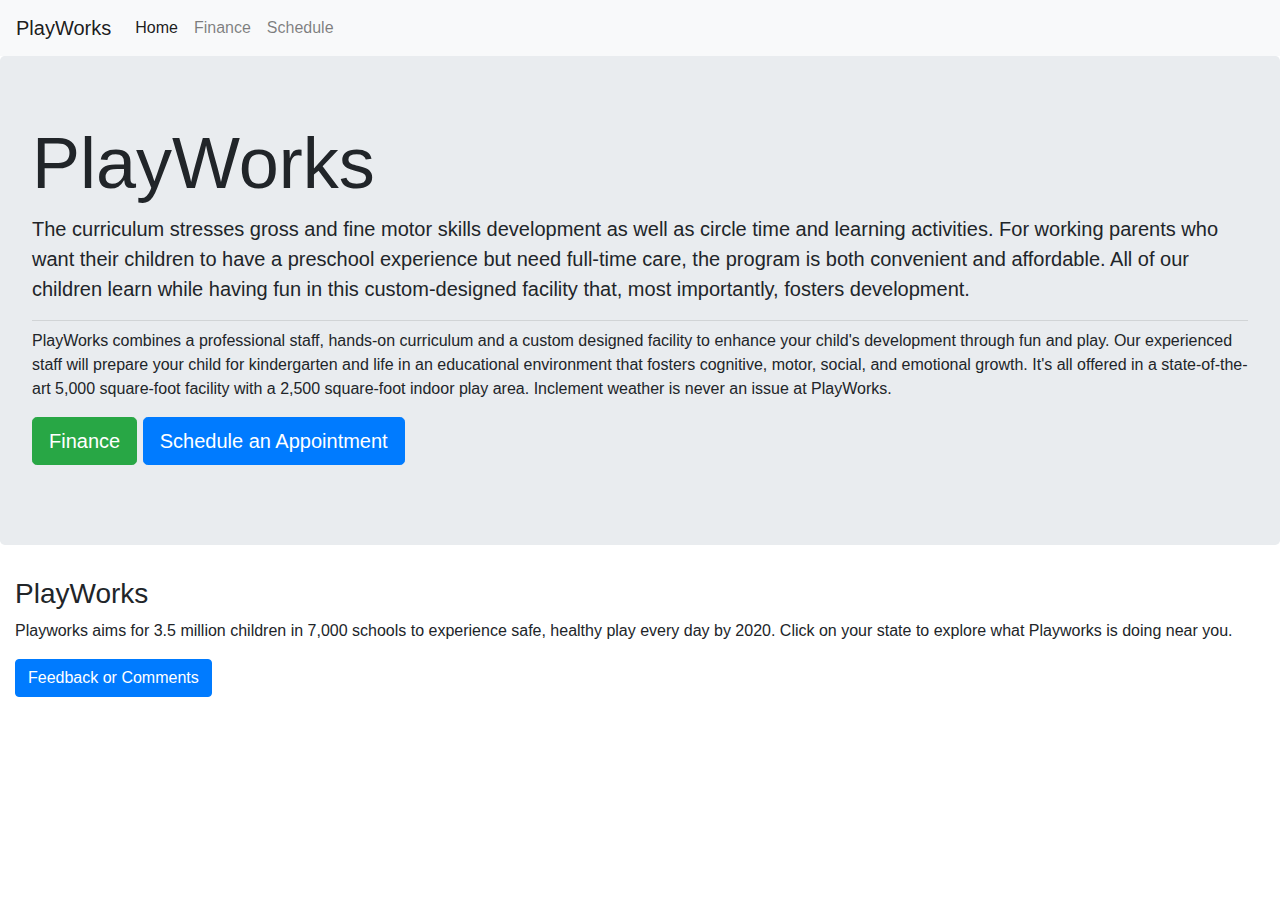
==== New/index.html @ de08fdd3 "Created a total new look with fresh codes" ====
<!DOCTYPE html>
<html lang="en">
<head>
    <meta charset="UTF-8">
    <meta name="viewport" content="width=device-width, initial-scale=1.0">
    <meta http-equiv="X-UA-Compatible" content="ie=edge">
    <title>PlayWorks</title>
    <link rel="stylesheet" href="CSS/bootstrap.min.css">
</head>
<body>
    <nav class="navbar navbar-expand-lg navbar-light bg-light">
        <a class="navbar-brand" href="index.html">PlayWorks</a>
        <button class="navbar-toggler" type="button" data-toggle="collapse" data-target="#navbarSupportedContent" aria-controls="navbarSupportedContent" aria-expanded="false" aria-label="Toggle navigation">
          <span class="navbar-toggler-icon"></span>
        </button>
      
        <div class="collapse navbar-collapse" id="navbarSupportedContent">
          <ul class="navbar-nav mr-auto">
            <li class="nav-item active">
              <a class="nav-link" href="index.html">Home <span class="sr-only">(current)</span></a>
            </li>
            <li class="nav-item">
              <a class="nav-link" href="check_balance.html">Finance</span></a>
            </li>
            <li class="nav-item">
              <a class="nav-link" href="schedule.html">Schedule</a>
            </li>
          </ul>
         
        </div>
      </nav>


      <div class="jumbotron">
        <h1 class="display-3">PlayWorks</h1>
        <p class="lead">The curriculum stresses gross and fine motor skills development as well as circle time and learning activities. For working parents who want their children to have a preschool experience but need full-time care, the program is both convenient and affordable. All of our children learn while having fun in this custom-designed facility that, most importantly, fosters development.</p>
        <hr class="my-2">
        <p>PlayWorks combines a professional staff, hands-on curriculum and a custom designed facility to enhance your child's development through fun and play. Our experienced staff will prepare your child for kindergarten and life in an educational environment that fosters cognitive, motor, social, and emotional growth. It's all offered in a state-of-the-art 5,000 square-foot facility with a 2,500 square-foot indoor play area. Inclement weather is never an issue at PlayWorks.</p>
        <p class="lead">
          <a class="btn btn-success btn-lg" href="check_balance.html" role="button">Finance</a>
          <a class="btn btn-primary btn-lg" href="schedule.html" role="button">Schedule an Appointment</a>
          
        </p>
      </div>


  <footer>

    <div class="container-fluid">
      <div class="row">

        <div class="col-lg-12 col-md-6 footer-info">
          <h3>PlayWorks</h3>
          <p>Playworks aims for 3.5 million children in 7,000 schools to experience safe, healthy play every day by 2020. Click on your state to explore what Playworks is doing near you.</p>
          




          <button type="button" class="btn btn-primary" data-toggle="modal" data-target=".feedbackmodel">Feedback or Comments</button>

          <div class="modal fade feedbackmodel text-dark" tabindex="-1" role="dialog" aria-labelledby="myLargeModalLabel" aria-hidden="true">
            <div class="modal-dialog modal-lg">
              <div class="modal-content">
                
                <div class="modal-header">
                  <h5 class="modal-title" id="exampleModalLongTitle">Feedback or Comments</h5>
                  <button type="button" class="close" data-dismiss="modal" aria-label="Close">
                    <span aria-hidden="true">&times;</span>
                  </button>
                </div>
                <div class="modal-body">
                  <label >Full Name:</label>
                  <input type="text" name="name" id="name" class="form-control" placeholder="Enter your full name">
                  <label >Comment or Concern:</label>
                 <textarea name="comments" id="comments" class="form-control" placeholder="Enter your Comments or concerns" cols="30" rows="10"></textarea>
                </div>
                <label id="commentstatus" class="text-success"></label>
                <div class="modal-footer">
                  <button type="button" class="btn btn-secondary" data-dismiss="modal">Close</button>
                  <button type="button" id="commentsubmit" class="btn btn-primary">Submit</button>
                </div>


              </div>
            </div>
          </div>





        </div>
      </div>
    </div>

  </footer>

<script src="JS/jquery.min.js"></script>
<script src="JS/bootstrap.min.js"></script>

<script>

  $("#search").click(function(){
  
  
  $("#lastname").hide();
  
  $("#dateofbirth").hide();
  
  $("#Rdateofbirth").text($("#dateofbirth").val());
  $("#Rlastname").text($("#lastname").val());
  $("#Rbalance").text("$1,256.25");
  
  
  });
  
  
  $("#commentsubmit").click(function(){
  
  
    $("#comments").prop('disabled', true);
    $("#name").prop('disabled', true);
    $("#commentstatus").text("Your comment have been submitted. Thank you");
  
  });
  
  
  </script>
  
</body>
</html>
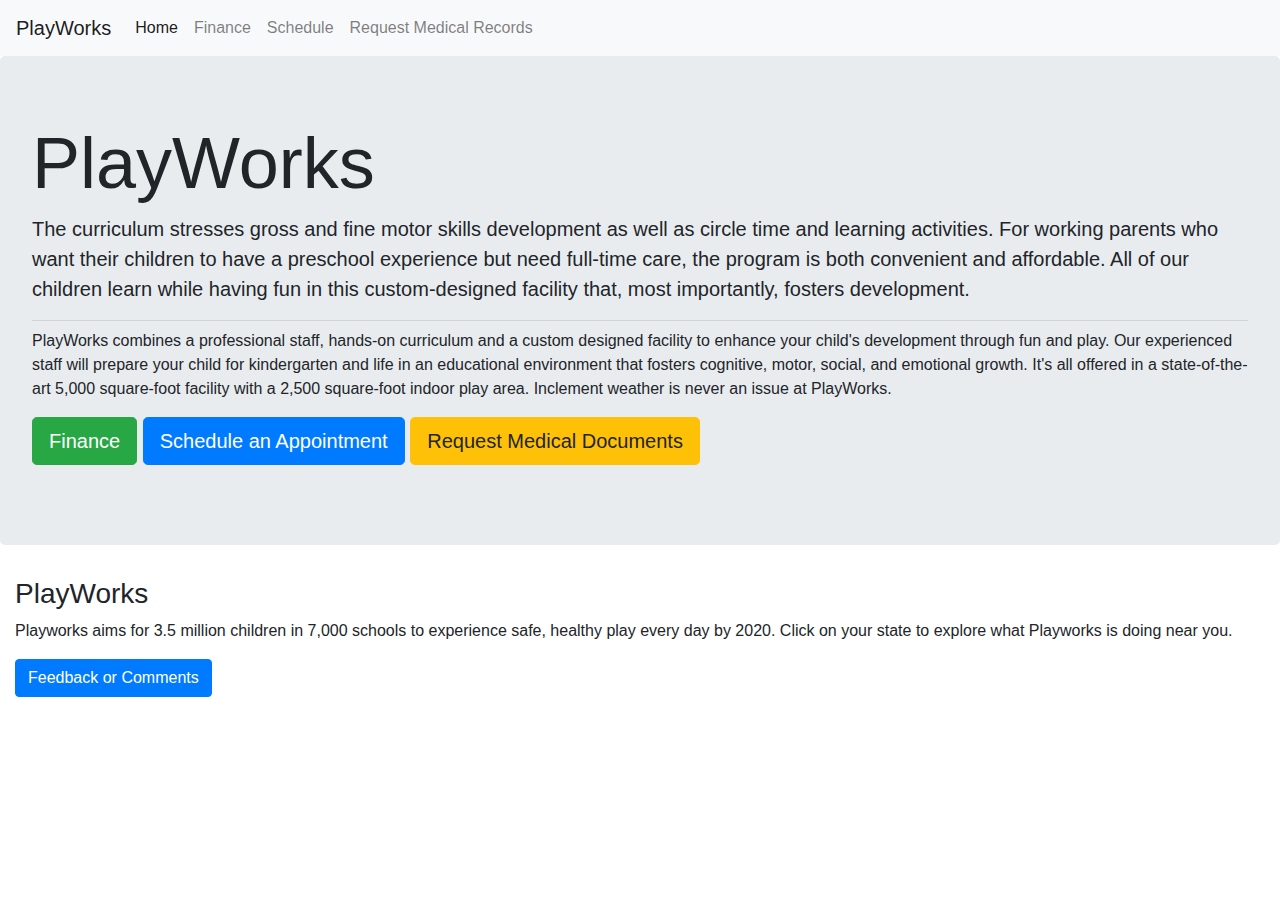
==== commit 7cb22e35: "Added request documents" ====
--- a/New/index.html
+++ b/New/index.html
@@ -25,6 +25,9 @@
             <li class="nav-item">
               <a class="nav-link" href="schedule.html">Schedule</a>
             </li>
+            <li class="nav-item">
+              <a class="nav-link" href="requestdocuments.html">Request Medical Records</a>
+            </li>
           </ul>
          
         </div>
@@ -39,7 +42,7 @@
         <p class="lead">
           <a class="btn btn-success btn-lg" href="check_balance.html" role="button">Finance</a>
           <a class="btn btn-primary btn-lg" href="schedule.html" role="button">Schedule an Appointment</a>
-          
+          <a class="btn btn-warning btn-lg" href="requestdocuments.html" role="button">Request Medical Documents</a>
         </p>
       </div>
 
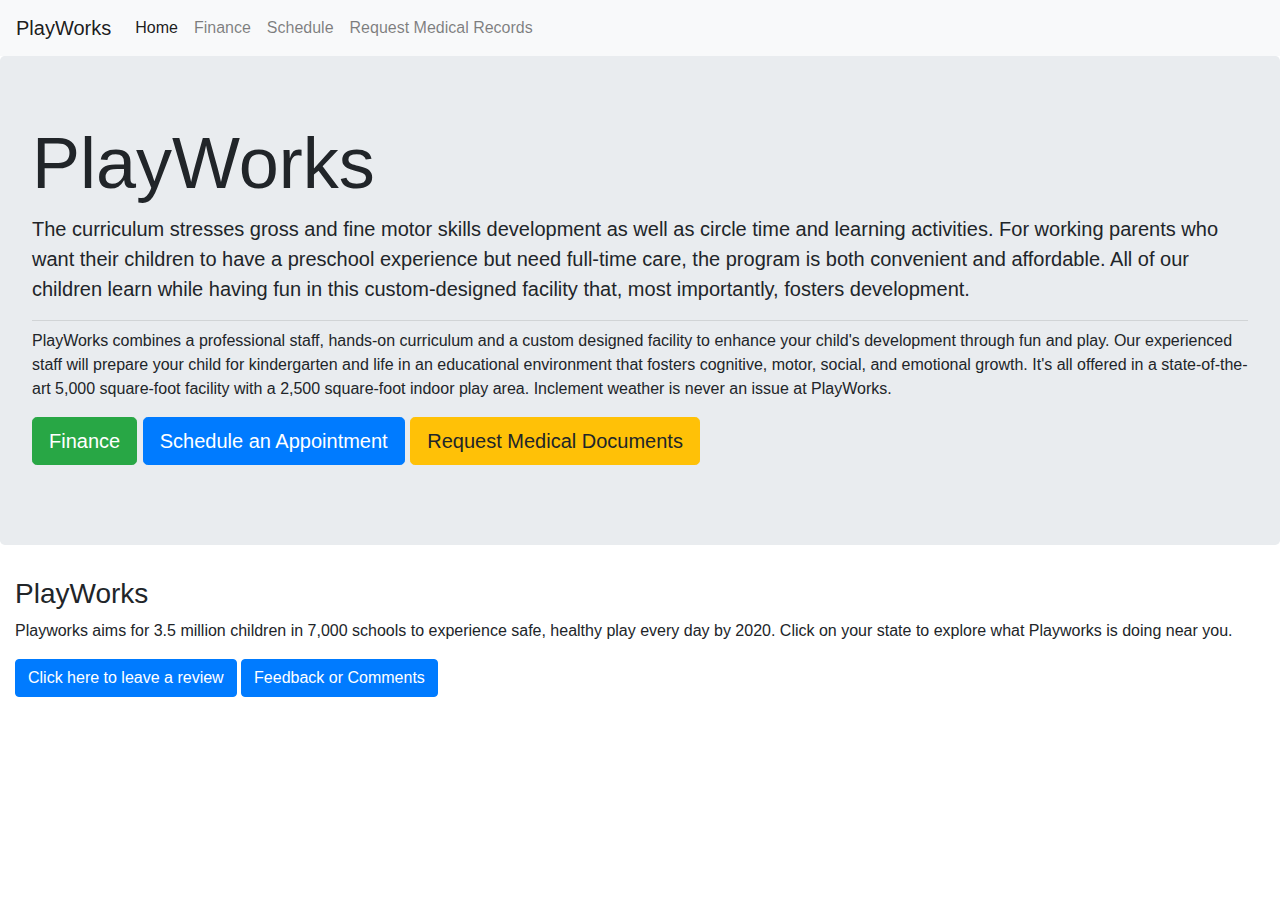
==== commit 0a33f03a: "Added review" ====
--- a/New/index.html
+++ b/New/index.html
@@ -59,7 +59,7 @@
 
 
 
-
+          <a href="reviews.html" class="btn btn-primary">Click here to leave a review</a>
           <button type="button" class="btn btn-primary" data-toggle="modal" data-target=".feedbackmodel">Feedback or Comments</button>
 
           <div class="modal fade feedbackmodel text-dark" tabindex="-1" role="dialog" aria-labelledby="myLargeModalLabel" aria-hidden="true">
